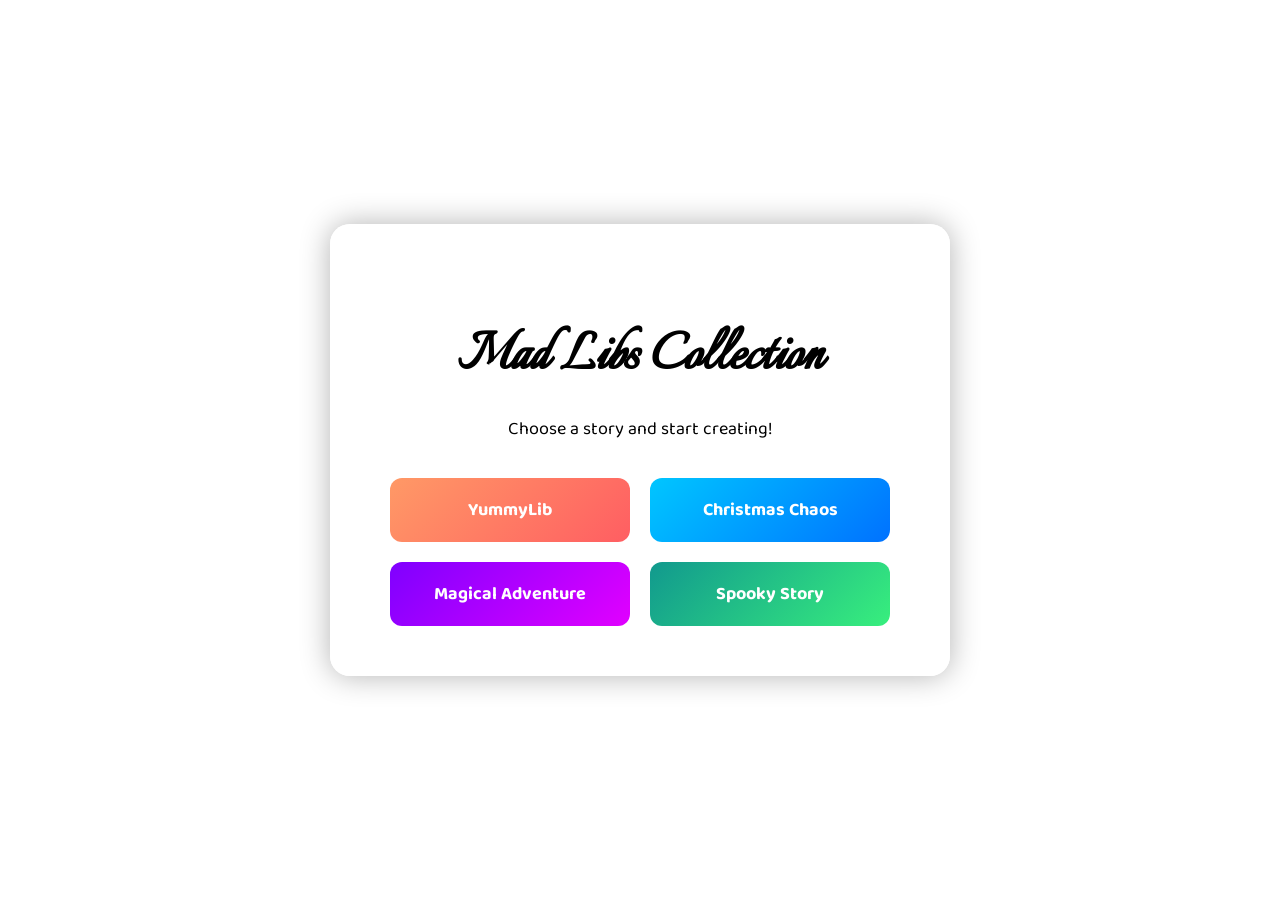
==== home.html @ ef689c3d "Make the home page" ====
<!DOCTYPE html>
<html lang="en">
<head>
  <meta charset="UTF-8">
  <title>Home</title>
  <link rel="stylesheet" href="Home.css">
  <link href="https://fonts.googleapis.com/css2?family=Baloo+2:wght@400..800&family=Italianno&display=swap" rel="stylesheet">
</head>

<div class="homeContainer">
    <h1>Mad Libs Collection</h1>
    <p>Choose a story and start creating!</p>

    <div class="buttonGrid">
        <a href="yummylib.html" class="madlibBtn btn1">YummyLib</a>
        <a href="christmaslib.html" class="madlibBtn btn2">Christmas Chaos</a>
        <a href="adventurelib.html" class="madlibBtn btn3">Magical Adventure</a>
        <a href="spookylib.html" class="madlibBtn btn4">Spooky Story</a>
      </div>
    </div>

</body>
</html>
---- Home.css ----
body, html {
    margin: 0;
    padding: 0;
    min-height: 100vh;
    font-family: "Baloo 2", sans-serif;
    display: flex;
    justify-content: center;
    align-items: center;
}

.homeContainer {
    background: rgba(255, 255, 255, 0.9);
    padding: 50px 60px;
    border-radius: 20px;
    text-align: center;
    box-shadow: 0 0 30px rgba(0,0,0,0.3);
    width: 500px;
  }

.homeContainer h1 {
  font-family: "Italianno", cursive;
  font-size: 64px;
  margin-bottom: 10px;
}

.homeContainer p {
    font-size: 18px;
    margin-bottom: 35px;
  }

.buttonGrid {
    display: grid;
    grid-template-columns: 1fr 1fr;
    gap: 20px;
  }

  .madlibBtn {
    display: block;
    padding: 18px;
    font-size: 18px;
    color: white;
    text-decoration: none;
    border-radius: 12px;
    font-weight: bold;
    transition: transform 0.2s, box-shadow 0.2s;
  }

  .madlibBtn:hover {
    transform: scale(1.05);
    box-shadow: 0 10px 20px rgba(0,0,0,0.3);
  }

  .btn1 {
    background: linear-gradient(135deg, #ff9966, #ff5e62);
  }

  .btn2 {
    background: linear-gradient(135deg, #00c6ff, #0072ff);
  }

  .btn3 {
    background: linear-gradient(135deg, #7f00ff, #e100ff);
  }

  .btn4 {
    background: linear-gradient(135deg, #11998e, #38ef7d);
  }
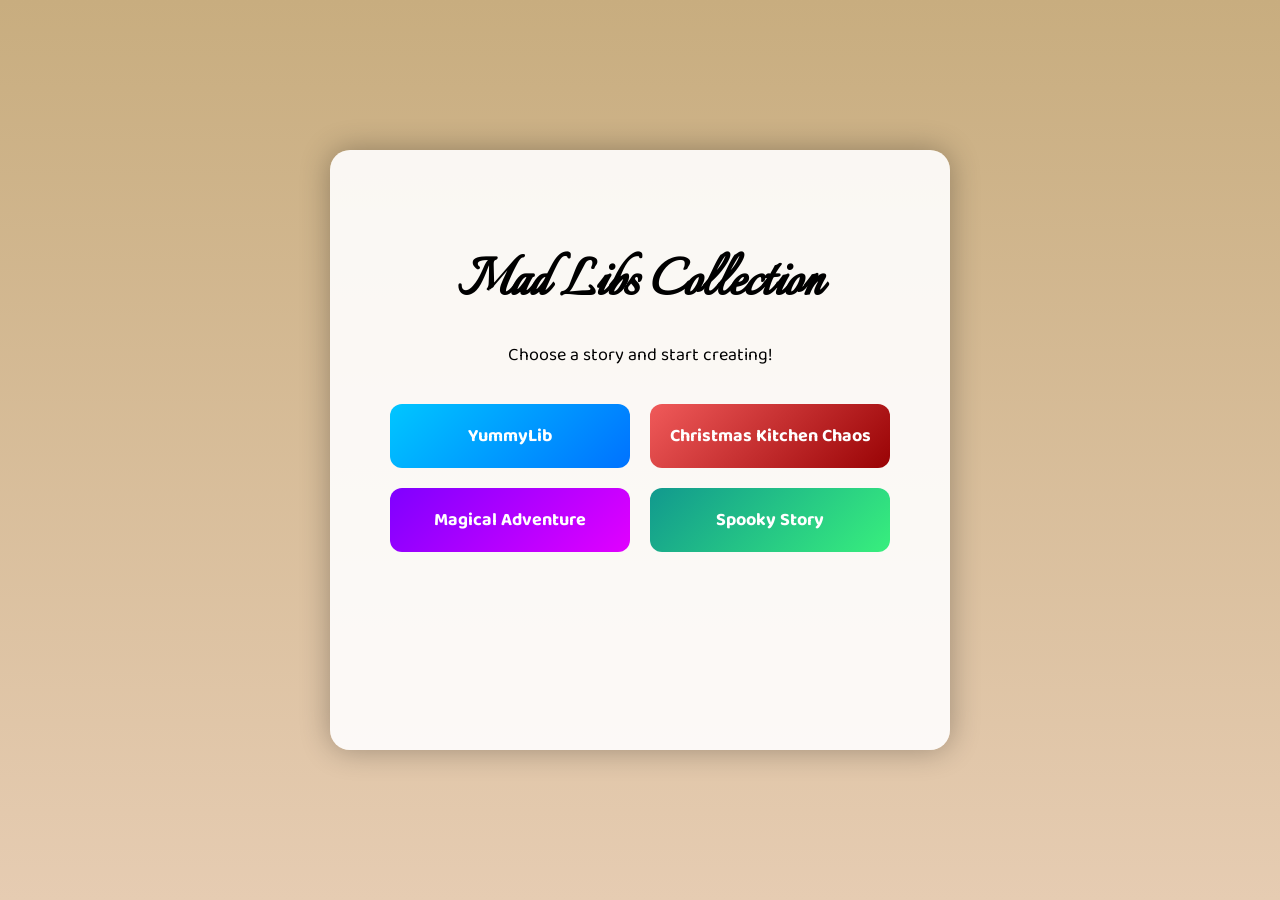
==== commit d66c364f: "Edit home page css" ====
--- a/home.html
+++ b/home.html
@@ -13,7 +13,7 @@
 
     <div class="buttonGrid">
         <a href="yummylib.html" class="madlibBtn btn1">YummyLib</a>
-        <a href="christmaslib.html" class="madlibBtn btn2">Christmas Chaos</a>
+        <a href="index.html" class="madlibBtn btn2">Christmas Kitchen Chaos</a>
         <a href="adventurelib.html" class="madlibBtn btn3">Magical Adventure</a>
         <a href="spookylib.html" class="madlibBtn btn4">Spooky Story</a>
       </div>
--- a/Home.css
+++ b/Home.css
@@ -6,6 +6,7 @@
     display: flex;
     justify-content: center;
     align-items: center;
+    background: linear-gradient(180deg, #c8ad7f, #e6ccb2);
 }
 
 .homeContainer {
@@ -15,6 +16,7 @@
     text-align: center;
     box-shadow: 0 0 30px rgba(0,0,0,0.3);
     width: 500px;
+    height: 500px;
   }
 
 .homeContainer h1 {
@@ -51,11 +53,11 @@
   }
 
   .btn1 {
-    background: linear-gradient(135deg, #ff9966, #ff5e62);
+    background: linear-gradient(135deg, #00c6ff, #0072ff);
   }
 
   .btn2 {
-    background: linear-gradient(135deg, #00c6ff, #0072ff);
+    background: linear-gradient(135deg, #f05a5a, #990305);
   }
 
   .btn3 {
